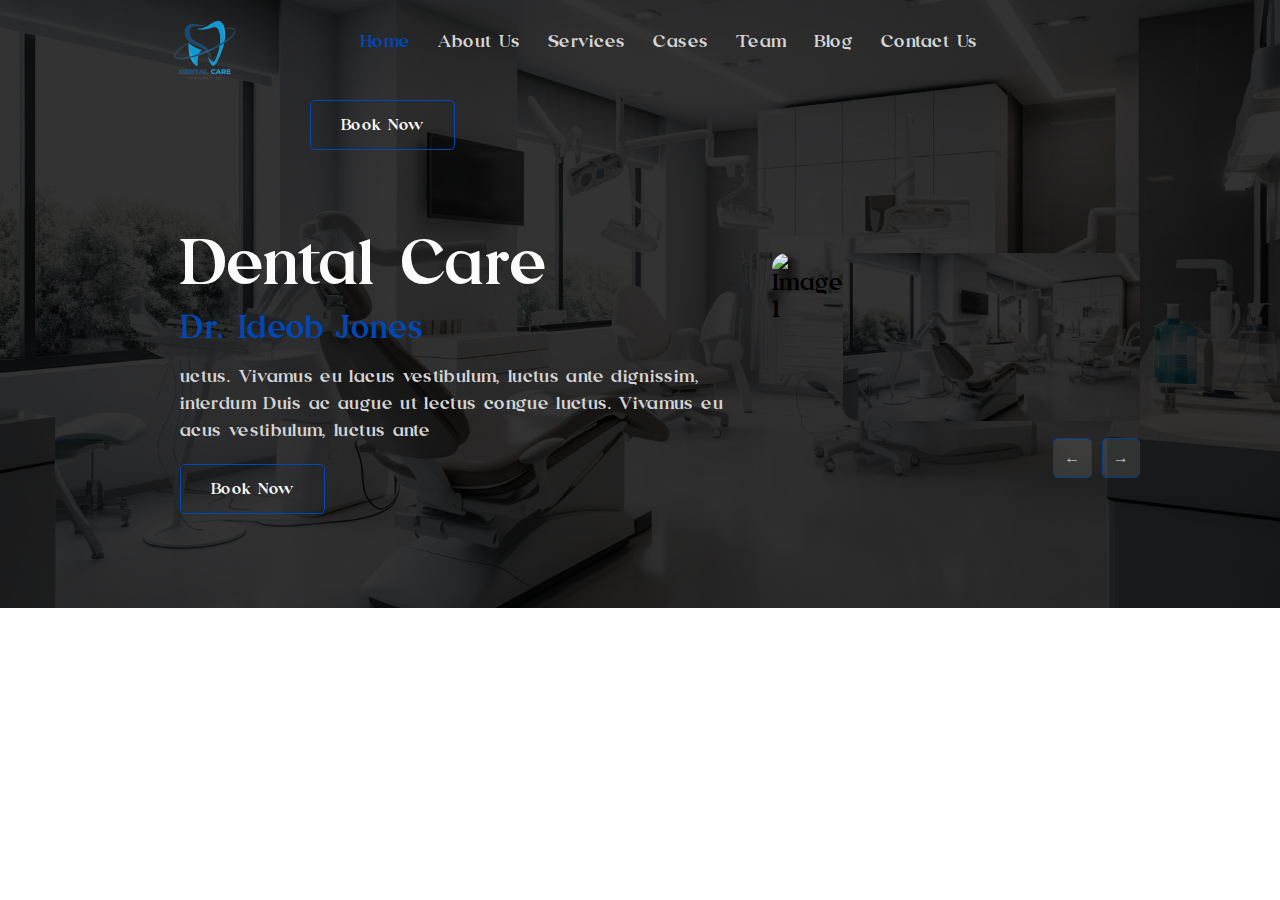
==== index.html @ c9c9f202 "fisrt section" ====
<!DOCTYPE html>
<html lang="en">
<head>
    <meta charset="UTF-8">
    <meta name="viewport" content="width=device-width, initial-scale=1.0">
    <title>Dental Care</title>
    <link rel="stylesheet" href="style.css">
</head>
<body>
    <section class="hero">        
        <div class="background-image">
            <header>
                <div class="header_container">
                    <img class="logo_img" src="imgs/logo.png" alt="company_logo" >
                    <nav>
                        <ul>
                            <li><a href="#">Home</a></li>
                            <li><a href="#">About Us</a></li>
                            <li><a href="#">Services</a></li>
                            <li><a href="#">Cases</a></li>
                            <li><a href="#">Team</a></li>
                            <li><a href="#">Blog</a></li>
                            <li><a href="#">Contact Us</a></li>
                        </ul>
                    </nav>
                    <button class="header-book-now-btn book-now-btn">Book Now</button>
                </div>
            </header>
            <div class="header_container">
                <div class="container">
                    <div class="card card-1">
                        <div class="banner">
                            <h2>Dental Care</h2>
                            <h4>Dr. Ideob Jones</h4>
                            <p>uctus. Vivamus eu lacus vestibulum, luctus ante dignissim, interdum Duis ac augue ut lectus congue luctus. Vivamus eu <br> acus vestibulum, luctus ante</p>
                            <!--<a href="#">Book Now</a>-->
                            <button class="book-now-btn">Book Now</button>

                        </div>
                    </div>
                    <div class="card-2">
                        <div class="slider">
                            <div class="slide-container">
                                <img src="imgs/bg-light.jpg" alt="Image 1" class="slide image_card">
                                <img src="imgs/full-equiped-medical-cabinet.png" alt="Image 2" class="slide image_card">
                                <img src="imgs/bg-light.jpg" alt="Image 3" class="slide image_card">                
                            </div>
                            <div class="navigation">
                                <button class="arrow arrow-left header-book-now-btn book-now-btn">←</button>
                                <button class="arrow arrow-right header-book-now-btn book-now-btn">→</button>
                            </div> 
                        </div>                          
                    </div>
                </div>
            </div>

            <!--
             <main>
                <div class="container">
                </div>
            </main>                
            -->

        </div>   
    </section>
    <!-- load js after dom appers --> 
    <script src="slider-script.js"></script>
</body>
</html>
---- style.css ----
@font-face {
    font-family: "Emerland-Light";
    src: url("fonts/emerland-italic.ttf");

}

@font-face {
    font-family: "Emerland";
    src: url("fonts/emerland-italic.otf");

}

@font-face {
    font-family: "Emerland";
    src: url("fonts/emerland.ttf");

}

@font-face {
    font-family: "Emerland-Bold";
    src: url("fonts/emerland.otf");

}

body {
    margin: 0;
    padding: 0;
    font-family: "Emerland";
    font-style: normal;
    font-size: 24px;
    font-weight: 400;
    line-height: 27.12px;
    letter-spacing: 0.02em;
}

.header_container {
    max-width: 1000px;
    margin: 0 auto;
    padding: 0;
}

.header_container .logo_img {
    float: left;
    margin-top: 10px;
    margin-right: 40px;
}

.header_container nav {
    float: left;
}

header {
   /* background-color: #f0f0f0;*/
    padding: 0;
    height: 80px;
    display: flex;
}

nav ul {
    list-style: none;
    margin: 0;
    padding: 30px;
    font-family: Emerland;
    font-size: 18px;
    font-weight: 400;
    line-height: 22.6px;
    text-align: center;
}

nav li {
    display: inline-block;
    margin-left: 20px;
}

nav a {
    text-decoration: none;
    color: #D6D6D6;
}

nav li:nth-child(1) a{
    color:#0048B5;
}

.book-now-btn {
    background-color: transparent;
    color: white;
    font-family: Emerland;
    padding: 15px 30px;
    border: 1px solid #0048B5;
    border-radius: 5px;
    cursor: pointer;
    font-size: 16px;
    font-weight: 400;
    line-height: 18.08px;
    letter-spacing: 0.02em;
    text-align: left;
    float: left;
}

.header-book-now-btn {
    margin: 17px 0;
}

.book-now-btn:hover {
    background-color: #0069d94a;
}

.header-book-now-btn:hover {
    background-color: #0069d94a;
}

/*
background {
    background-repeat: no-repeat;
    background-attachment: fixed;
    background-size: 100% 100%;
}
*/

.background-image{
    background-image: url('imgs/full-equiped-medical-cabinet.png');
    background-size: cover;
}

.image_card{
    width: 100%;
    height: auto;
    border-radius: 15px;
}

.hero {
    height: 880px;
}

.container {
    display: flex;
    justify-content: center;
    align-items: center;
    height: 528px;
}

.card-1 {
    width: 60%;
    padding: 0 40px;
}

.card-2 {
    width: 40%;
    padding: 60px 0 0 0;
}

.navigation {
    margin: 0;
    float: right;
}
/*
main {
    padding: 40px 0;
}
*/
.banner {
    text-align: left;
}

.banner h2 {
    font-size: 1.5em;
    margin-bottom: 10px;
    font-family: Emerland;
    font-size: 64px;
    font-weight: 400;
    line-height: 72.32px;
    letter-spacing: 0.02em;
    text-align: left;
    color: #FBFBFB;
}

.banner h4 {
    font-family: Emerland;
    font-size: 32px;
    font-weight: 400;
    line-height: 36.16px;
    letter-spacing: 0.02em;
    text-align: left;    
    color: #0048B5;
    margin: 0px;
}

.banner p {
    font-family: Emerland;
    font-size: 18px;
    font-weight: 400;
    line-height: 27.12px;
    letter-spacing: 0.02em;
    text-align: left;    
    color: #d5d5d5;
    line-height: 1.5;
    margin-bottom: 20px;

}

.banner a {
    background-color: #0048B5;
    color: white;
    padding: 10px 20px;
    border: none;
    border-radius: 5px;
    cursor: pointer;
}

.arrow {
    padding: 10px;
    background-color: #d9d9d930;
    opacity: 70%;
    color: white;
    border: none;
    border-radius: 5px;
    cursor: pointer;
    margin-left: 10px;
    border: 1px solid #0048B5;
}
  
  .arrow:hover {
    background-color: #0069d94a;
}

/* for slider creation */

.slider {
    position: relative;
    overflow: hidden;
}

.slide-container {
    display: flex;
    transition: transform 0.9s ease-in-out;
}

.slide {
    width: 100%;
    height: auto;
}
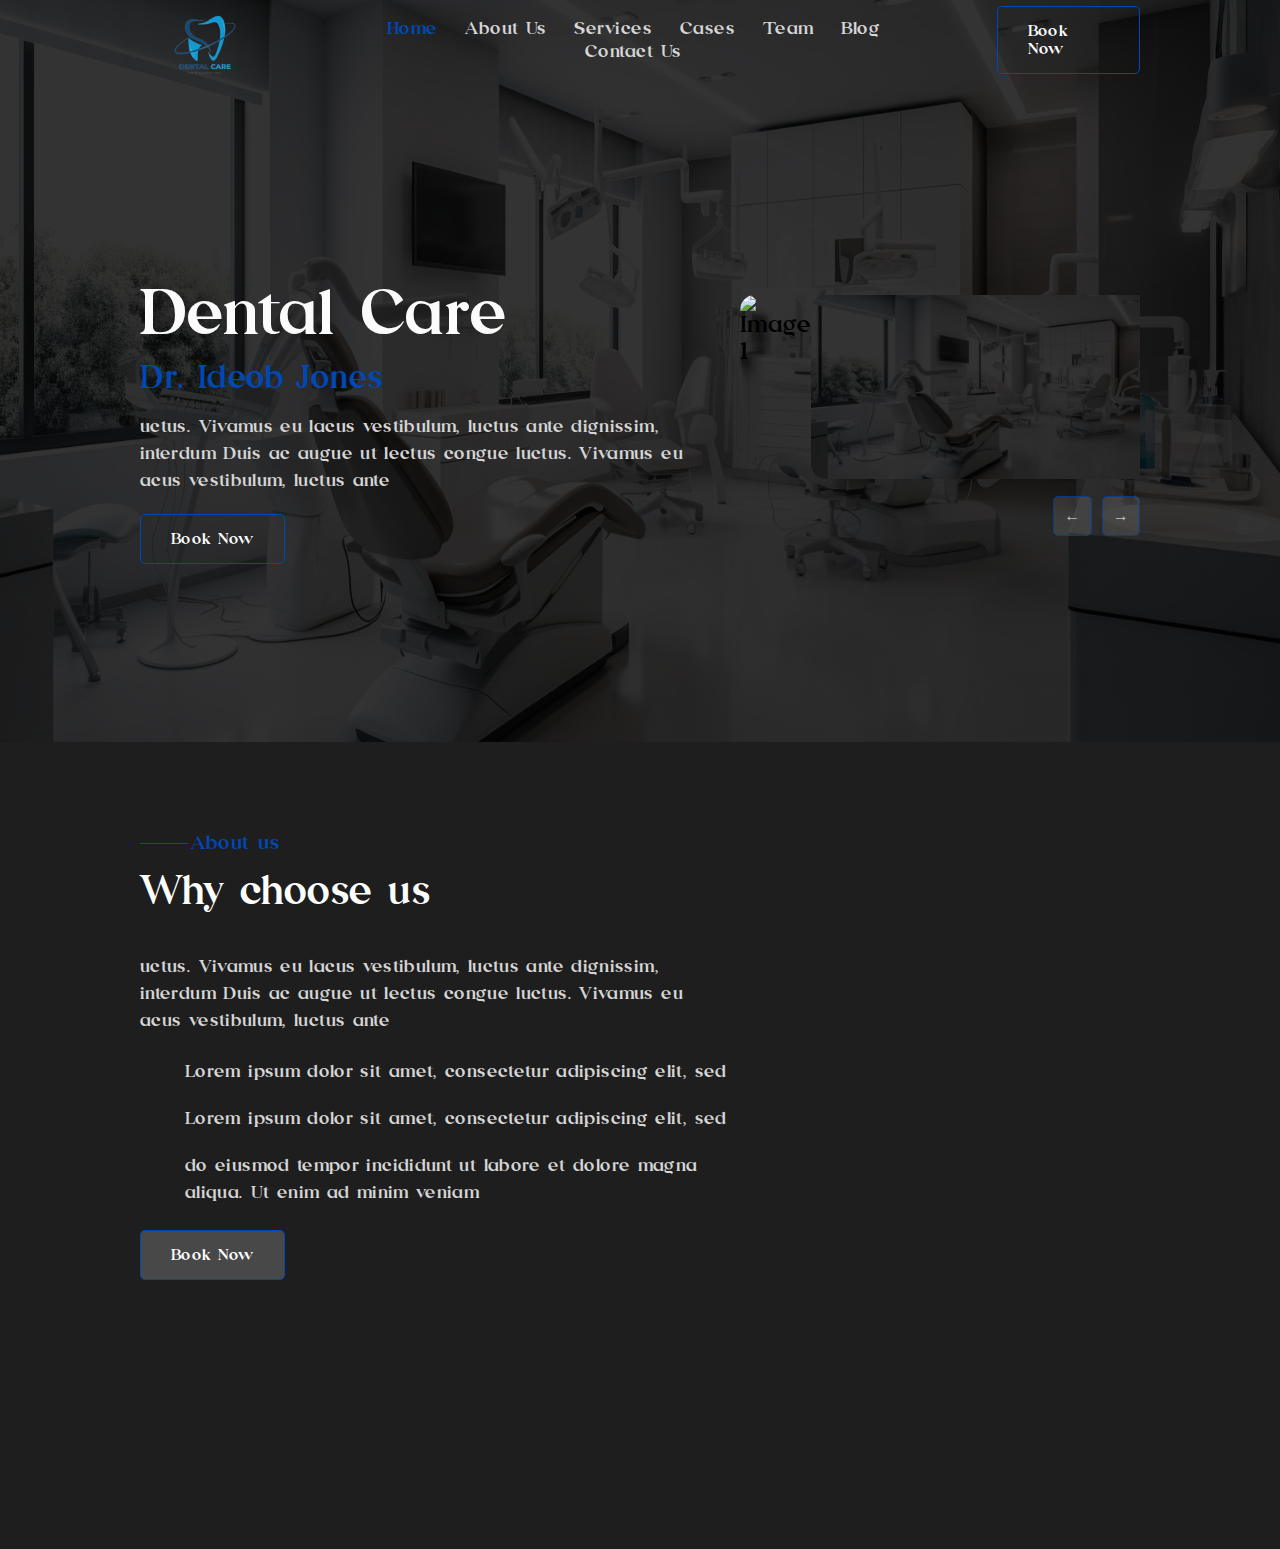
==== commit 30f7455b: "fixed" ====
--- a/index.html
+++ b/index.html
@@ -10,7 +10,7 @@
     <section class="hero">        
         <div class="background-image">
             <header>
-                <div class="header_container">
+                <div class="header-container">
                     <img class="logo_img" src="imgs/logo.png" alt="company_logo" >
                     <nav>
                         <ul>
@@ -26,7 +26,8 @@
                     <button class="header-book-now-btn book-now-btn">Book Now</button>
                 </div>
             </header>
-            <div class="header_container">
+            
+            <div class="header-container">
                 <div class="container">
                     <div class="card card-1">
                         <div class="banner">
@@ -63,6 +64,41 @@
 
         </div>   
     </section>
+    <section class="sec-two">
+        <div class="header-container">
+            <div class="container">
+                <div class="card card-1">
+                    <div class="banner">
+                        <h5>
+                            <div class="dash"></div>
+                            About us
+                        </h5>
+                        <h3>Why choose us</h3>
+                        <p>uctus. Vivamus eu lacus vestibulum, luctus ante dignissim, interdum Duis ac augue ut lectus congue luctus. Vivamus eu <br> acus vestibulum, luctus ante</p>
+
+                        <ul class="icon-List">
+                            <li>
+                                <p>Lorem ipsum dolor sit amet, consectetur adipiscing elit, sed</p>
+                            </li>
+                            <li>
+                                <p>Lorem ipsum dolor sit amet, consectetur adipiscing elit, sed</p>
+                            </li>
+                            <li>
+                                <p>do eiusmod tempor incididunt ut labore et dolore magna aliqua. Ut enim ad minim veniam</p>
+                            </li>
+                        </ul>
+                        <button class="book-now-btn book-now-btn-sec-2">Book Now</button>
+
+                    </div>
+                </div>
+                <div class="card-2">
+
+                </div>
+            </div>
+        </div>
+
+
+    </section>
     <!-- load js after dom appers --> 
     <script src="slider-script.js"></script>
 </body>
--- a/style.css
+++ b/style.css
@@ -33,24 +33,20 @@
     letter-spacing: 0.02em;
 }
 
-.header_container {
+.header-container {
     max-width: 1000px;
     margin: 0 auto;
     padding: 0;
-}
-
-.header_container .logo_img {
-    float: left;
+    display: flex;
+    align-items: center;
+}
+
+.header-container .logo_img {
     margin-top: 10px;
     margin-right: 40px;
 }
 
-.header_container nav {
-    float: left;
-}
-
 header {
-   /* background-color: #f0f0f0;*/
     padding: 0;
     height: 80px;
     display: flex;
@@ -59,7 +55,7 @@
 nav ul {
     list-style: none;
     margin: 0;
-    padding: 30px;
+    padding: 30px 60px 30px 0px;
     font-family: Emerland;
     font-size: 18px;
     font-weight: 400;
@@ -97,6 +93,10 @@
     float: left;
 }
 
+.book-now-btn-sec-2{
+    background-color: #d9d9d93a;
+}
+
 .header-book-now-btn {
     margin: 17px 0;
 }
@@ -120,6 +120,9 @@
 .background-image{
     background-image: url('imgs/full-equiped-medical-cabinet.png');
     background-size: cover;
+    background-repeat: no-repeat;
+    height: 742px;
+    background-size: 100% 100%;
 }
 
 .image_card{
@@ -128,8 +131,15 @@
     border-radius: 15px;
 }
 
+/*
 .hero {
     height: 880px;
+}
+*/
+
+.sec-two {
+    height: 807px;
+    background-color: #1E1E1E;
 }
 
 .container {
@@ -137,11 +147,12 @@
     justify-content: center;
     align-items: center;
     height: 528px;
+    padding: 50px 0;
 }
 
 .card-1 {
     width: 60%;
-    padding: 0 40px;
+    /*padding: 0 40px;*/
 }
 
 .card-2 {
@@ -153,11 +164,13 @@
     margin: 0;
     float: right;
 }
+
 /*
 main {
     padding: 40px 0;
 }
 */
+
 .banner {
     text-align: left;
 }
@@ -174,6 +187,16 @@
     color: #FBFBFB;
 }
 
+.banner h3 {
+    font-family: Emerland;
+    font-size: 40px;
+    font-weight: 400;
+    line-height: 45.2px;
+    text-align: left;
+    color: #FFFFFF;
+    margin-top: 14px;
+}
+
 .banner h4 {
     font-family: Emerland;
     font-size: 32px;
@@ -183,6 +206,16 @@
     text-align: left;    
     color: #0048B5;
     margin: 0px;
+}
+
+.banner h5 {
+    font-family: Emerland;
+    font-size: 20px;
+    font-weight: 400;
+    line-height: 22.6px;
+    text-align: left;
+    color: #0048B5;
+    margin: 0;
 }
 
 .banner p {
@@ -240,4 +273,26 @@
     height: auto;
 }
 
-  +.dash {
+    width: 48px;
+    height: 0px;
+    border-top: 1px solid #0048B5;
+    opacity: 1;
+    display: inline-block;
+    margin: 5px -5px 5px 0;
+}
+
+.icon-List {
+    padding: 0; 
+}
+
+.icon-List li {
+	margin: 0;
+	padding-left: 45px;
+	list-style: none;
+	background-image: url("imgs/iconlist.png");
+	background-repeat: no-repeat;
+	background-position: left center;
+	background-size: 35px;
+    
+}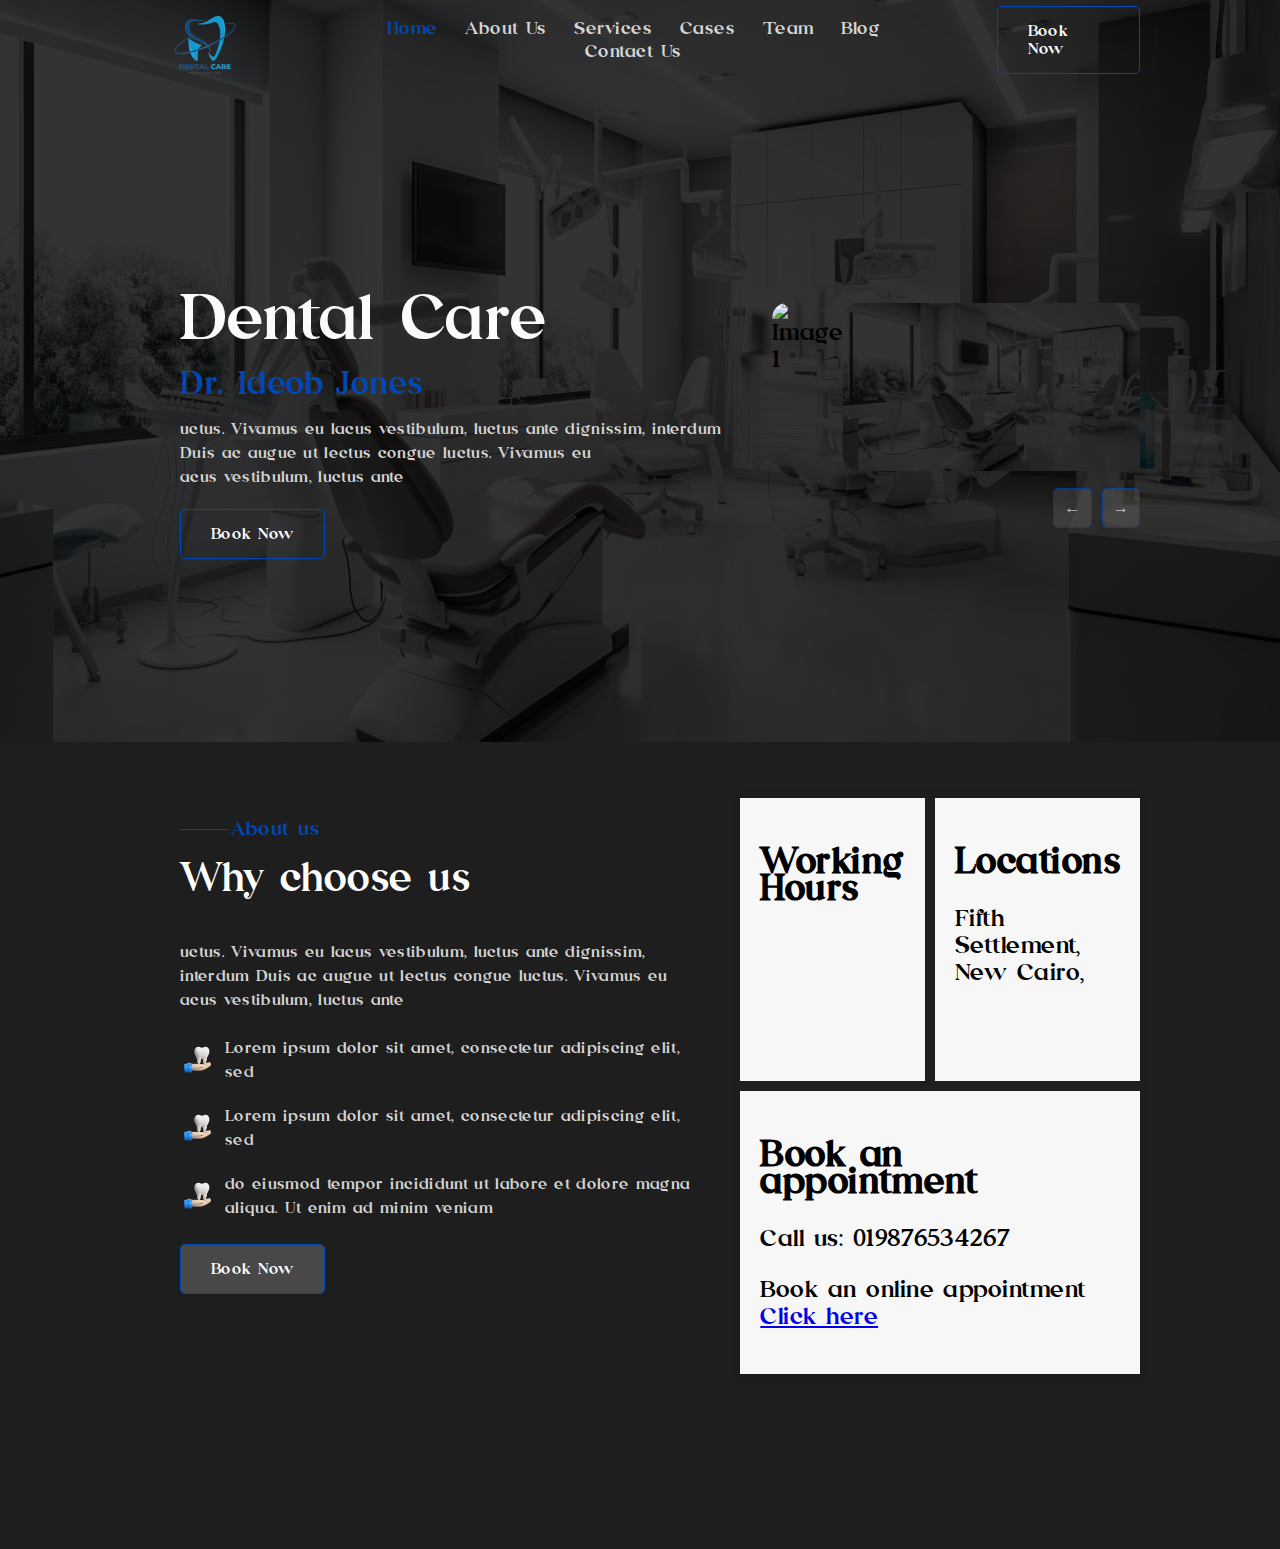
==== commit aa4d27c0: "fixed" ====
--- a/index.html
+++ b/index.html
@@ -92,7 +92,23 @@
                     </div>
                 </div>
                 <div class="card-2">
+                    <div class="grid-container">
+                        <div class="grid-item-1">
+                          <h2>Working Hours</h2>
 
+                        </div>
+                        <div class="grid-item-2">
+                          <h2>Locations</h2>
+                          <p>Fifth Settlement, New Cairo,</p>
+
+                        </div>
+                        <div class="grid-item-3">
+                          <h2>Book an appointment</h2>
+                          <p>Call us: 019876534267</p>
+                          <p>Book an online appointment <a href="#">Click here</a></p>
+                        </div>
+                      </div>
+                    
                 </div>
             </div>
         </div>
--- a/style.css
+++ b/style.css
@@ -39,11 +39,17 @@
     padding: 0;
     display: flex;
     align-items: center;
+    justify-content: space-between;
+    flex-grow: 1;
 }
 
 .header-container .logo_img {
     margin-top: 10px;
     margin-right: 40px;
+}
+
+.header-container .logo_img {
+    flex-grow: 4;
 }
 
 header {
@@ -152,7 +158,7 @@
 
 .card-1 {
     width: 60%;
-    /*padding: 0 40px;*/
+    padding: 0 40px;
 }
 
 .card-2 {
@@ -220,7 +226,7 @@
 
 .banner p {
     font-family: Emerland;
-    font-size: 18px;
+    font-size: 16px;
     font-weight: 400;
     line-height: 27.12px;
     letter-spacing: 0.02em;
@@ -293,6 +299,37 @@
 	background-image: url("imgs/iconlist.png");
 	background-repeat: no-repeat;
 	background-position: left center;
-	background-size: 35px;
-    
+	background-size: 35px;    
+}
+
+/* for making grid view in flexbox */
+.grid-container {
+    display: grid;
+    grid-template-columns: repeat(2, 1fr);
+    grid-template-rows: repeat(2, 1fr);
+    gap: 10px;
+    max-width: 500px;
+    margin: 40px auto;
+    box-shadow: 0 0 10px rgba(0, 0, 0, 0.1);
+}
+
+.grid-item-1 {
+    grid-row: 1 / span 1;
+    grid-column: 1 / span 1;
+    background-color: #f7f7f7;
+    padding: 20px;
+}
+
+.grid-item-2 {
+    grid-row: 1 / span 1;
+    grid-column: 2 / span 1;
+    background-color: #f7f7f7;
+    padding: 20px;
+}
+
+.grid-item-3 {
+    grid-row: 2 / span 1;
+    grid-column: 1 / span 2;
+    background-color: #f7f7f7;
+    padding: 20px;
 }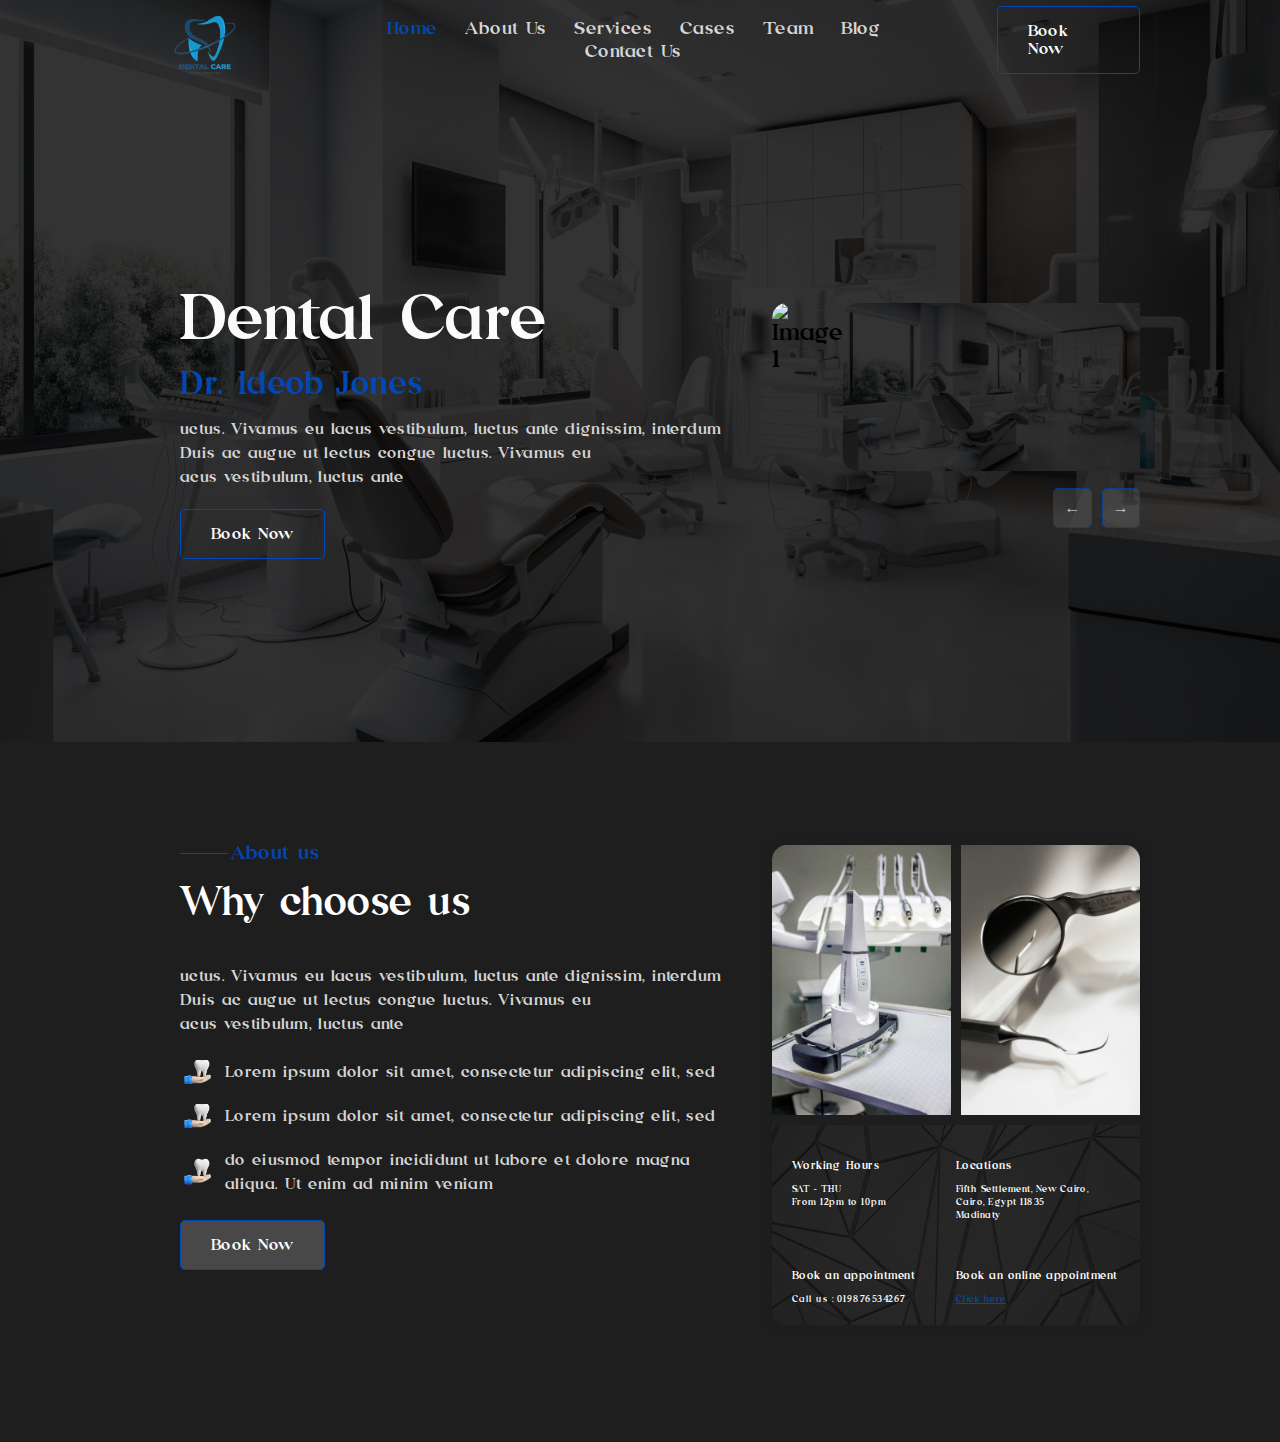
==== commit cd7819c5: "fixed" ====
--- a/index.html
+++ b/index.html
@@ -93,22 +93,43 @@
                 </div>
                 <div class="card-2">
                     <div class="grid-container">
-                        <div class="grid-item-1">
-                          <h2>Working Hours</h2>
+                        <div class="grid-item-1"></div>
+                        <div class="grid-item-2"></div>
+                        <div class="grid-item-3">
+                            
+                            <div class="text-container">
+                                <div class="info-main">
+                                    <div class="text-container-col" >
+                                        <div class="info first-info">
+                                            <h2>Working Hours</h2>
+                                            <p>SAT - THU</p>
+                                            <p>From 12pm to 10pm</p>
+                                        </div>
+                                        <div class="info">
+                                            <h2>Book an appointment</h2>
+                                            <p>Call us : 019876534267</p>
+                                        </div>    
+                                    </div>
+                                </div>
+                              
+                                <div class="info-main">
+                                    <div class="text-container-col" >
+                                        <div class="info first-info">
+                                            <h2>Locations</h2>
+                                            <p>Fifth Settlement, New Cairo,</p>
+                                            <p>Cairo, Egypt 11835</p>
+                                            <p>Madinaty</p>
+                                        </div>
+                                        <div class="info">
+                                            <h2>Book an online appointment</h2>
+                                            <p><a href="#" class="click-but">Click here</a></p>
+                                        </div>
+                                    </div>
+                                </div>
 
+                              </div>
                         </div>
-                        <div class="grid-item-2">
-                          <h2>Locations</h2>
-                          <p>Fifth Settlement, New Cairo,</p>
-
-                        </div>
-                        <div class="grid-item-3">
-                          <h2>Book an appointment</h2>
-                          <p>Call us: 019876534267</p>
-                          <p>Book an online appointment <a href="#">Click here</a></p>
-                        </div>
-                      </div>
-                    
+                      </div>                    
                 </div>
             </div>
         </div>
--- a/style.css
+++ b/style.css
@@ -144,7 +144,7 @@
 */
 
 .sec-two {
-    height: 807px;
+    height: 700px;
     background-color: #1E1E1E;
 }
 
@@ -228,7 +228,6 @@
     font-family: Emerland;
     font-size: 16px;
     font-weight: 400;
-    line-height: 27.12px;
     letter-spacing: 0.02em;
     text-align: left;    
     color: #d5d5d5;
@@ -309,6 +308,7 @@
     grid-template-rows: repeat(2, 1fr);
     gap: 10px;
     max-width: 500px;
+    max-height: 482px;
     margin: 40px auto;
     box-shadow: 0 0 10px rgba(0, 0, 0, 0.1);
 }
@@ -318,6 +318,11 @@
     grid-column: 1 / span 1;
     background-color: #f7f7f7;
     padding: 20px;
+    border-radius: 15px 0 0 0;
+    background-image: url(imgs/img1.jpg);
+    background-position: center;
+    background-size: cover;
+    height: 230px;
 }
 
 .grid-item-2 {
@@ -325,6 +330,10 @@
     grid-column: 2 / span 1;
     background-color: #f7f7f7;
     padding: 20px;
+    border-radius: 0px 15px 0px 0px;
+    background-image: url(imgs/img2.jpg);
+    background-position: center;
+    background-size: cover;
 }
 
 .grid-item-3 {
@@ -332,4 +341,57 @@
     grid-column: 1 / span 2;
     background-color: #f7f7f7;
     padding: 20px;
+    border-radius: 0px 0px 15px 15px;
+    background-image: url(imgs/img3.jpg);
+    background-size: cover;
+    height: 160px;
+}
+
+/* text inside using flexbox */
+.text-container {
+    display: flex;
+}
+
+.text-container-col {
+    display: flex;
+    flex-direction: column;
+}
+  
+.info-main {
+    width: 50%;
+}
+
+.info {
+    width: 100%;
+}
+
+.first-info {
+    flex-basis: 110px;
+}
+
+.info h2{
+    font-family: Emerland;
+    font-size: 11px;
+    font-weight: 400;
+    line-height: 24px;
+    text-align: left;
+    color: #FFFFFF;
+}
+
+.info p {
+    font-family: Emerland;
+    font-size: 9px;
+    font-weight: 400;
+    line-height: 4px;
+    text-align: left;
+    color: #FFFFFF;    
+}
+
+.click-but{
+    font-family: Emerland;
+    font-size: 9px;
+    font-weight: 400;
+    line-height: 2px;
+    text-align: left;
+    color: #0048B5;
 }